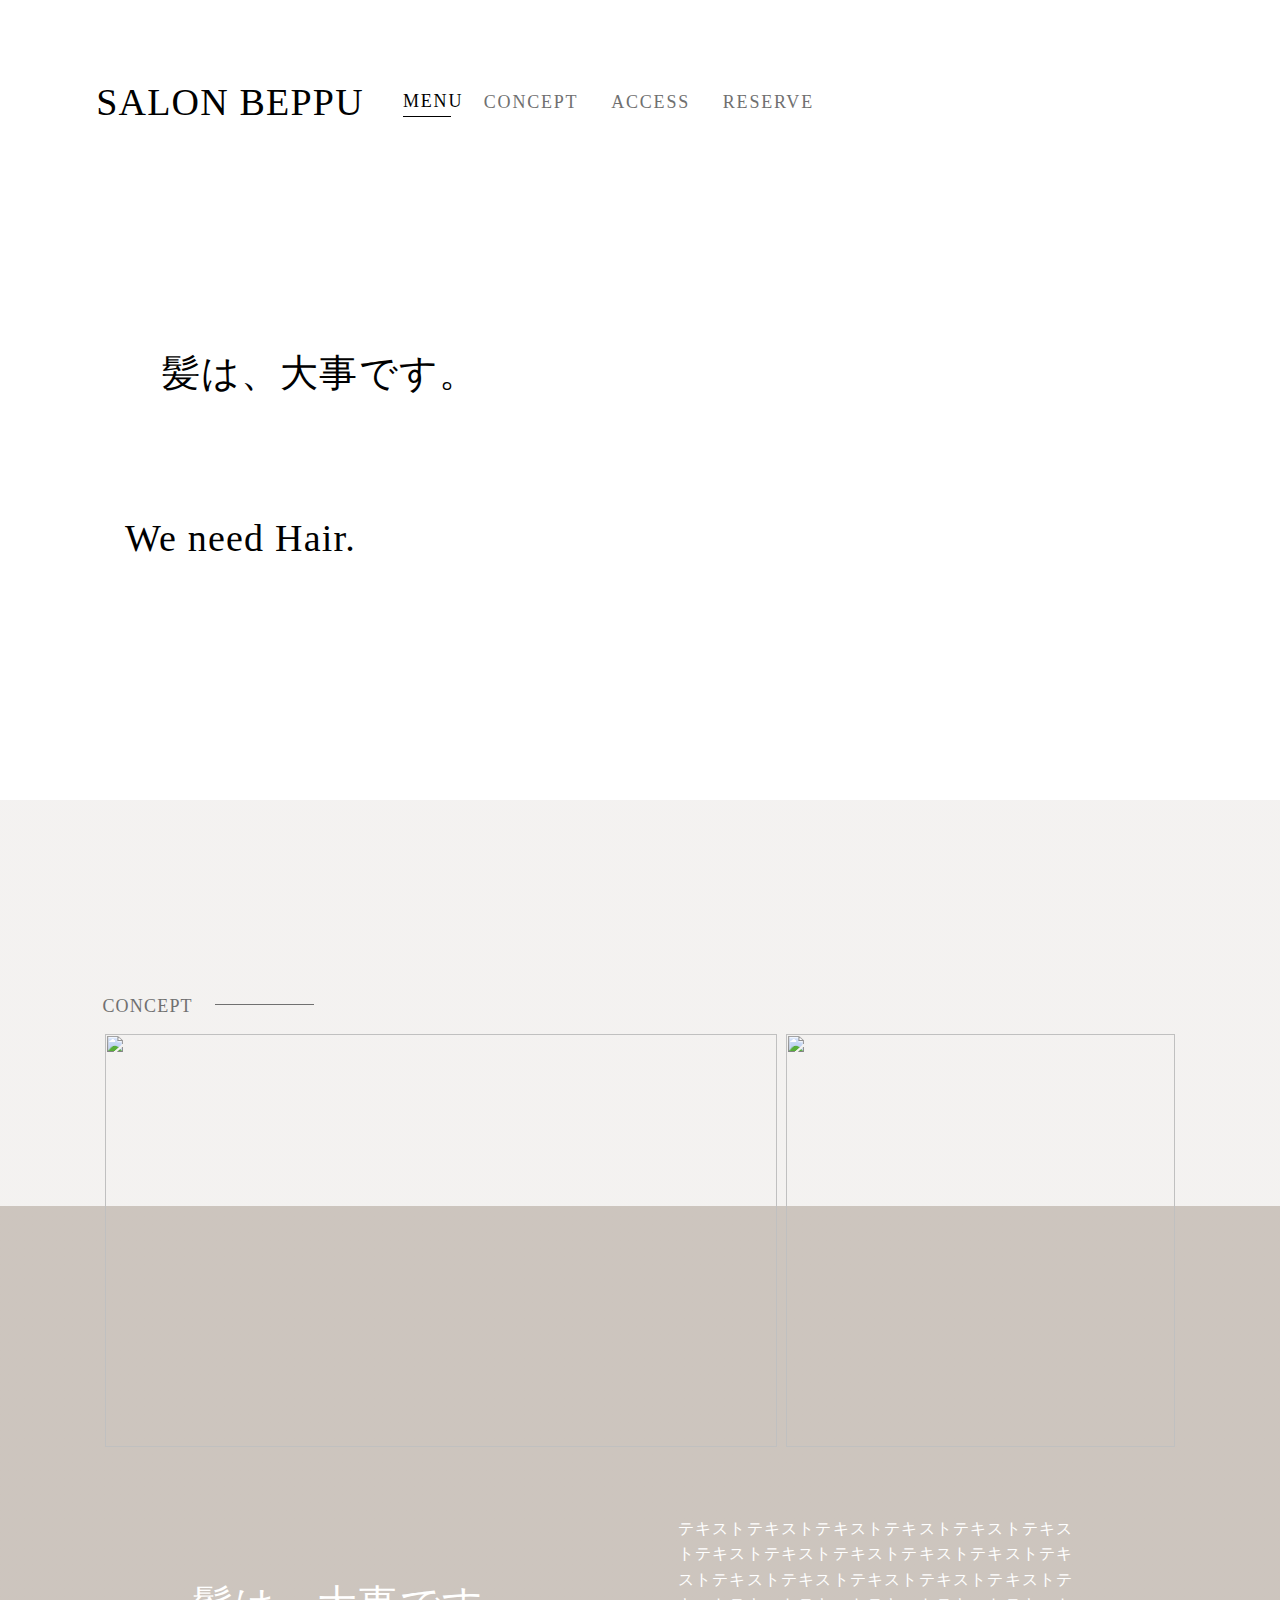
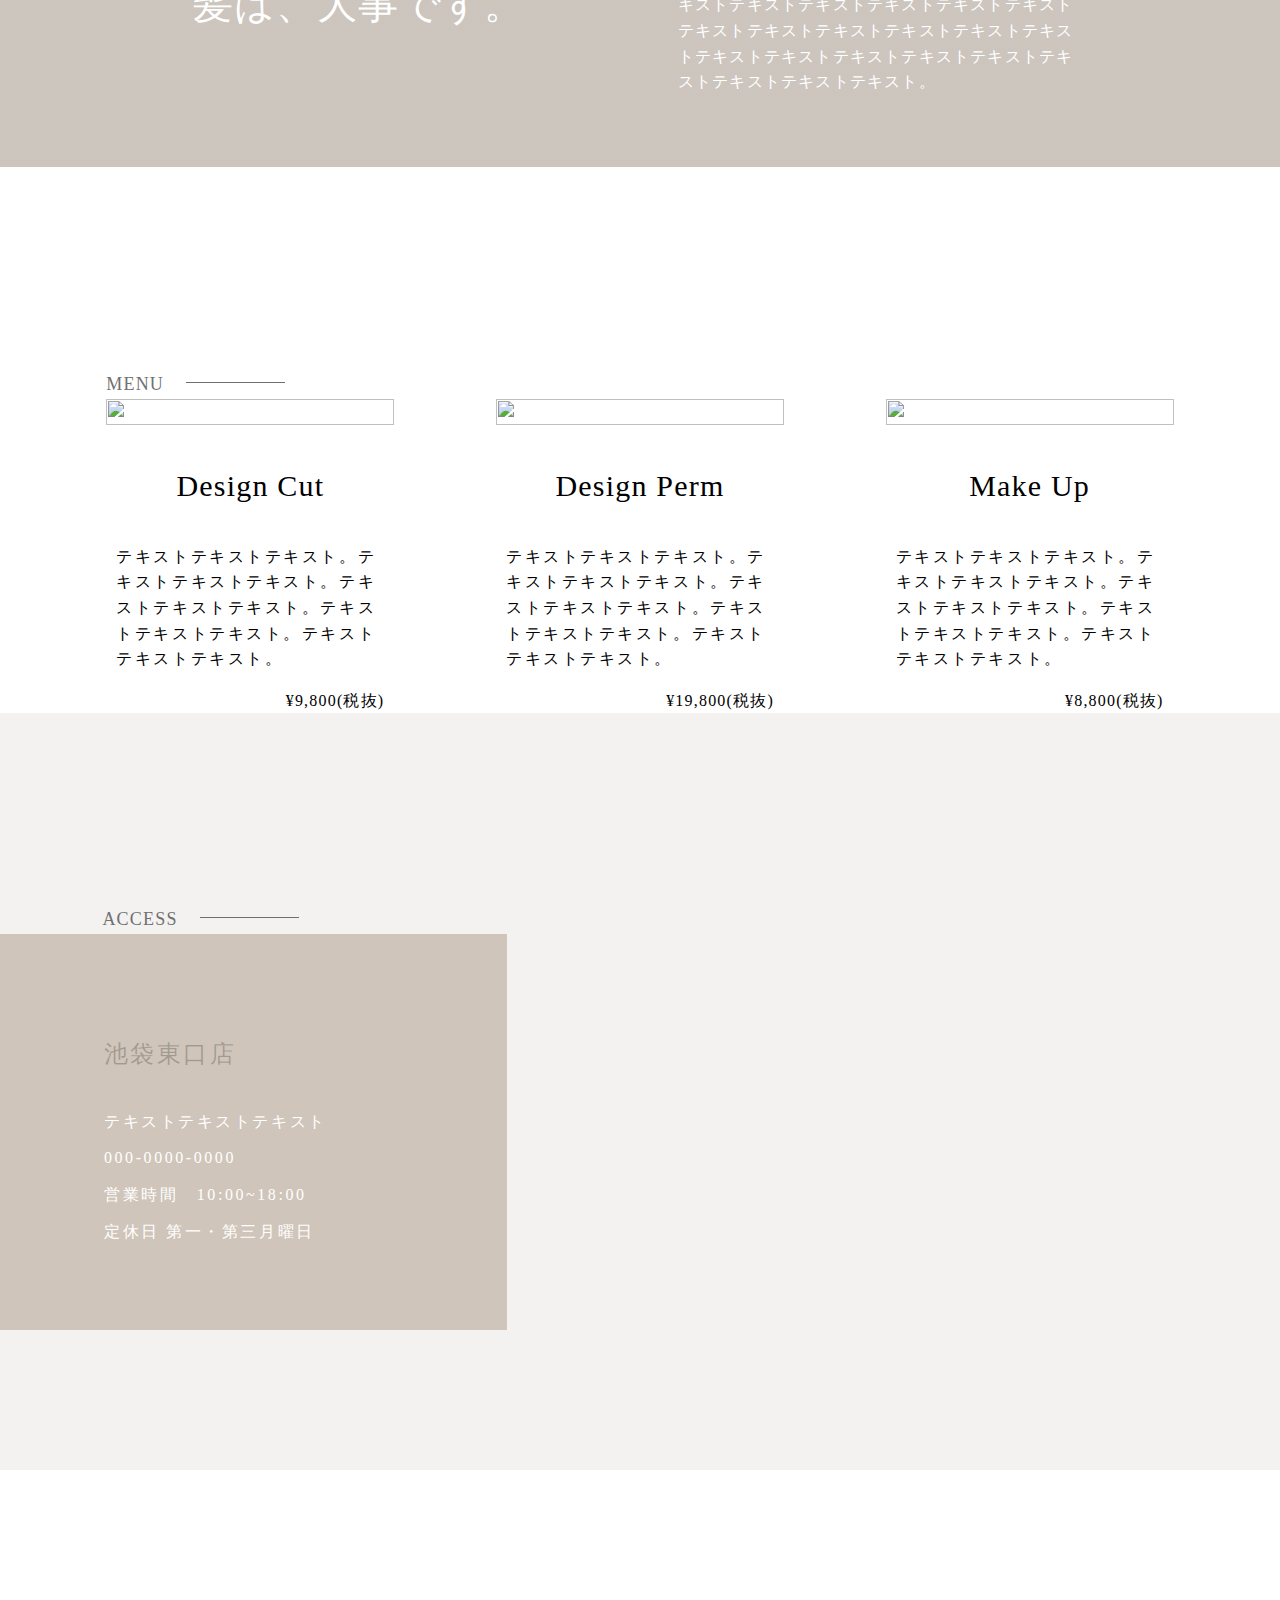
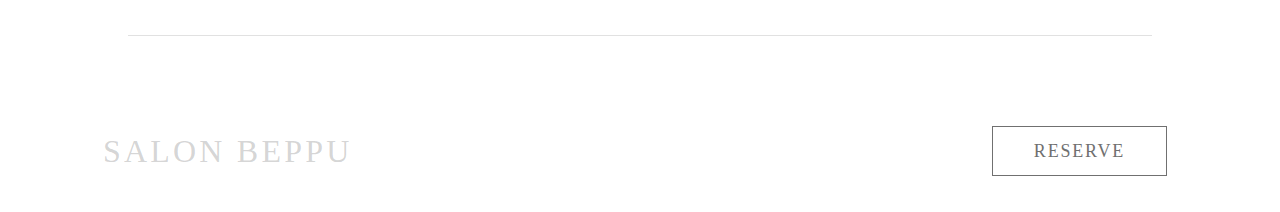
==== index.html @ 2d6121d3 "修正、スムーススクロール実装" ====
<!DOCTYPE html>
<html lang="ja">

<head>
    <meta charset="UTF-8">
    <meta name="viewport" content="width=device-width, initial-scale=1.0">
    <meta http-equiv="X-UA-Compatible" content="ie=edge">
    <script src="https://kit.fontawesome.com/244c4f83f1.js" crossorigin="anonymous"></script>
    <link rel="stylesheet" href="css/main.css">
    <title>SALON BEPPU</title>
</head>

<body>
    <header>
        <h1 class="hd-logo">SALON BEPPU</h1>
        <div class="ham">
            <span class="hamburger-btn__parts -top"></span>
            <span class="hamburger-btn__parts -middle"></span>
            <span class="hamburger-btn__parts -bottom"></span>
        </div>
        <nav class="pc-navmenu">
            <ul class="hamburger__lists">
                <li class="hamburger__list">
                    <a href="#item1">MENU</a>
                </li>
                <li class="hamburger__list">
                    <a href="#item2">CONCEPT</a>
                </li>
                <li class="hamburger__list">
                    <a href="#item3">ACCESS</a>
                </li>
                <li class="hamburger__list">
                    <a href="#item4">RESERVE</a>
                </li>
            </ul>
        </nav>


    </header>
    <main>

        <section class="first-v">
            <div class="first-v_wrap">
                <div class="first-v_catch">
                    <p>髪は、大事です。</p>
                </div>
                <div class="first-v_catch2">
                    <p>We need Hair.</p>
                </div>
            </div>

        </section>
        <section class="concept">
            <h2 id="item2">CONCEPT</h2>
            <div class="concept-item">
                <div class="concept-item_img">
                    <img src="img/andrew-neel-f480QIEvwGI-unsplash.png" alt="" class="concept__img">
                </div>
                <div class="concept-item_img2">
                    <img src="img/joel-mott-mNYL0surXh8-unsplash.png" alt="" class="concept__img">
                </div>
            </div>
            <div class="concept-wrap">
                <p class="concept-wrap_item">髪は、大事です。</p>
                <p class="concept-wrap_item2">
                    テキストテキストテキストテキストテキストテキストテキストテキストテキストテキストテキストテキストテキストテキストテキストテキストテキストテキストテキストテキストテキストテキストテキストテキストテキストテキストテキストテキストテキストテキストテキストテキストテキストテキストテキストテキストテキストテキスト。
                </p>
            </div>


        </section>

        <section class="menu">
            <div class="inner">
                <h2 id="item1" class="title">MENU</h2>
                <div class="menu-wrap">

                    <div class="menu-item">
                        <div class="menu-item__img">
                            <img src="./img/jens-lindner-4i7-mcM7xSY-unsplash.png" alt="">
                        </div>
                        <div class="menu__content">
                            <h3 class="menu__content__title">Design Cut</h3>
                            <p class="menu__content__intro">
                                テキストテキストテキスト。テキストテキストテキスト。テキストテキストテキスト。テキストテキストテキスト。テキストテキストテキスト。
                            </p>
                            <p class="menu__content__money">
                                ¥9,800(税抜)
                            </p>
                        </div>
                    </div>
                    <div class="menu-item">
                        <div class="menu-item__img">
                            <img src="./img/beautiful-beauty-female-247322.png" alt="">
                        </div>
                        <div class="menu__content">
                            <h3 class="menu__content__title">Design Perm</h3>
                            <p class="menu__content__intro">
                                テキストテキストテキスト。テキストテキストテキスト。テキストテキストテキスト。テキストテキストテキスト。テキストテキストテキスト。
                            </p>
                            <p class="menu__content__money">
                                ¥19,800(税抜)
                            </p>
                        </div>
                    </div>
                    <div class="menu-item">
                        <div class="menu-item__img">
                            <img src="./img/edgar-perez-kTBJmeRbAbo-unsplash.png" alt="">
                        </div>
                        <div class="menu__content">
                            <h3 class="menu__content__title">Make Up</h3>
                            <p class="menu__content__intro">
                                テキストテキストテキスト。テキストテキストテキスト。テキストテキストテキスト。テキストテキストテキスト。テキストテキストテキスト。
                            </p>
                            <p class="menu__content__money">
                                ¥8,800(税抜)
                            </p>
                        </div>
                    </div>
                </div>

        </section>
        <section class="access">
            <h2 id="item3" class="access-title">ACCESS</h2>
            <div class="access-ad">
                <div class="address">
                    <p class="address-s">池袋東口店</p>
                    <p class="address-t">テキストテキストテキスト</p>
                    <p class="address-t">000-0000-0000</p>
                    <p class="address-t">営業時間　10:00~18:00</p>
                    <p class="address-t">定休日 第一・第三月曜日</p>

                </div>
                <div class="access-wrap">
                    <iframe class="map"
                        src="https://www.google.com/maps/embed?pb=!1m18!1m12!1m3!1d25911.063738449287!2d139.69751523185693!3d35.72909667547995!2m3!1f0!2f0!3f0!3m2!1i1024!2i768!4f13.1!3m3!1m2!1s0x60188d68974de2e9%3A0x4049becbb713f81d!2z5p2x5Lqs6YO96LGK5bO25Yy6!5e0!3m2!1sja!2sjp!4v1605618494246!5m2!1sja!2sjp"
                        allowfullscreen=""></iframe>

                </div>
            </div>

        </section>

    </main>
</body>
<footer>
    <div class="footer">
        <div class="footer-border"></div>
        <div class="footer-wrap">
            <div class="footer-wrap__intro">
                <div class="footer-title">SALON BEPPU
                </div>
                <div class="footer-logo-item">
                    <i class="fab fa-twitter"></i>
                    <!-- </div> -->
                    <!-- <div class="footer-logo-item"> -->
                    <i class="fab fa-facebook-square"></i>
                </div>
            </div>
            <p id="item4" class="footer-text">RESERVE</p>
        </div>
    </div>
    </div>
</footer>

</html>
---- css/main.css ----
/* 
html5doctor.com Reset Stylesheet
v1.6.1
Last Updated: 2010-09-17
Author: Richard Clark - http://richclarkdesign.com 
Twitter: @rich_clark
*/
*, *:after, *:before {
  box-sizing: border-box;
}

html, body, div, span, object, iframe,
h1, h2, h3, h4, h5, h6, p, blockquote, pre,
abbr, address, cite, code,
del, dfn, em, img, ins, kbd, q, samp,
small, strong, sub, sup, var,
b, i,
dl, dt, dd, ol, ul, li,
fieldset, form, label, legend,
table, caption, tbody, tfoot, thead, tr, th, td,
article, aside, canvas, details, figcaption, figure,
footer, header, hgroup, menu, nav, section, summary,
time, mark, audio, video {
  margin: 0;
  padding: 0;
  border: 0;
  outline: 0;
  font-size: 100%;
  font-weight: normal;
  vertical-align: baseline;
  background: transparent;
}

body {
  line-height: 1;
}

article, aside, details, figcaption, figure,
footer, header, hgroup, menu, nav, section {
  display: block;
}

nav, ul, li {
  list-style: none;
}

blockquote, q {
  quotes: none;
}

blockquote:before, blockquote:after,
q:before, q:after {
  content: '';
  content: none;
}

a {
  text-decoration: none;
  color: inherit;
  margin: 0;
  padding: 0;
  font-size: 100%;
  vertical-align: baseline;
  background: transparent;
}

a:visited {
  color: inherti;
}

/* change colours to suit your needs */
ins {
  background-color: #ff9;
  color: #000;
  text-decoration: none;
}

/* change colours to suit your needs */
mark {
  background-color: #ff9;
  color: #000;
  font-style: italic;
  font-weight: bold;
}

del {
  text-decoration: line-through;
}

abbr[title], dfn[title] {
  border-bottom: 1px dotted;
  cursor: help;
}

table {
  border-collapse: collapse;
  border-spacing: 0;
}

/* change border colour to suit your needs */
hr {
  display: block;
  height: 1px;
  border: 0;
  border-top: 1px solid #cccccc;
  margin: 1em 0;
  padding: 0;
}

input, select {
  vertical-align: middle;
}

/*# sourceMappingURL=reset.css.map */
html {
  font-size: 62.5%;
  scroll-behavior: smooth;
}

body {
  font-size: 12px;
  line-height: 1.6;
  letter-spacing: 0.1em;
  max-width: 1282px;
  min-width: 320px;
}

h2 {
  font-size: 1.8rem;
  color: #707070;
}
h2:after {
  display: inline-block;
  content: "";
  border-bottom: 1px solid #707070;
  width: 9.9rem;
  margin: 0 0 0.7rem 2.2rem;
  height: 0.9rem;
}

.inner {
  width: 83.4%;
  margin: 0 auto;
}
@media screen and (max-width: 600px) {
  .inner {
    padding: 50px 0;
    width: 90%;
  }
}

header {
  display: flex;
  justify-content: left;
  text-align: center;
  align-items: center;
  width: 100%;
  padding: 7.7rem 0;
  position: absolute;
  z-index: 10;
}
@media screen and (max-width: 959px) {
  header {
    display: flex;
    justify-content: space-between;
    position: initial;
    padding: 1.6rem 0;
    align-items: center;
  }
}

.hd-logo {
  padding-left: 7.7rem;
  font-size: 3.8rem;
  width: 38.3rem;
  height: 3.8rem;
  font: normal normal normal 3.8rem/4.6rem Roboto Mono for Powerline;
}
@media screen and (max-width: 600px) {
  .hd-logo {
    font-size: 2.2rem;
    width: 17.7rem;
    margin-left: 2.1rem;
    padding-left: initial;
  }
}

nav {
  font-size: 1.8rem;
  width: 38.1rem;
  height: 4.2rem;
  padding: 1rem 0 0 2rem;
  letter-spacing: 1.8px;
}
@media screen and (max-width: 959px) {
  nav {
    display: none;
  }
}
nav ul {
  display: flex;
  justify-content: space-between;
  align-items: center;
  font-size: 1.8rem;
  width: 41.1rem;
}

.pc-navmenu ul li:nth-child(1) {
  color: #000000;
  border-bottom: 0.5px solid black;
  width: 4.8rem;
}
.pc-navmenu ul li:nth-child(2),
.pc-navmenu ul li:nth-child(3),
.pc-navmenu ul li:nth-child(4) {
  color: #707070;
}

.ham {
  display: none;
}
@media screen and (max-width: 959px) {
  .ham {
    width: 16px;
    height: 14px;
    display: flex;
    justify-content: right;
    flex-direction: column;
    justify-content: space-between;
    margin-right: 20px;
  }
  .ham span {
    display: inline-block;
    width: 100%;
    height: 2px;
    background-color: #3B4043;
  }
  .ham span:nth-child(3) {
    width: 70%;
  }
}

.first-v {
  background-image: url(../img/Blond\ woman\ with\ long\ curly\ beautiful\ hair.png);
  margin-left: auto;
  background-size: cover;
  width: 53%;
  height: 80rem;
}
@media screen and (max-width: 600px) {
  .first-v {
    width: 100%;
    height: 59.7rem;
    position: initial;
    margin-left: initial;
    flex-direction: column-reverse;
    text-shadow: 0 3px 16px #000000;
  }
}

.first-v_wrap {
  display: flex;
  justify-content: space-between;
  flex-direction: column;
  align-items: center;
  width: 39.0rem;
  height: 21.4rem;
  position: absolute;
  top: 50%;
  left: 25%;
  transform: translate(-50%, -50%);
  color: #000000;
}
@media screen and (max-width: 600px) {
  .first-v_wrap {
    flex-direction: column-reverse;
    color: #FFFFFF;
    height: 11.8rem;
    width: 32rem;
    position: absolute;
    top: 64%;
    left: 50%;
    transform: translate(-50%, -50%);
  }
}
.first-v_wrap .first-v_catch {
  font-family: Hiragino Mincho Pro;
  font-size: 3.8rem;
  text-align: center;
  width: 32.6rem;
  height: 3.8rem;
  min-width: 19.5rem;
}
@media screen and (max-width: 600px) {
  .first-v_wrap .first-v_catch {
    font-size: 2.3rem;
    width: 32rem;
  }
}
.first-v_wrap .first-v_catch2 {
  font-family: Zapfino,Regular;
  font-size: 3.8rem;
  display: inline-block;
  width: 39rem;
}
@media screen and (max-width: 600px) {
  .first-v_wrap .first-v_catch2 {
    width: 32rem;
  }
}
.first-v_wrap .first-v_catch2 p {
  text-align: left;
  line-height: 3.8rem;
  height: auto;
}
@media screen and (max-width: 600px) {
  .first-v_wrap .first-v_catch2 p {
    text-align: center;
    font-size: 2.8rem;
  }
}

.concept {
  background: linear-gradient(180deg, #A193861F 0%, #A193861F 42%, #A1938689 42%, #A1938689 100%);
  width: 100vw;
  height: 96.7rem;
  overflow: hidden;
  min-width: 320px;
}
@media screen and (max-width: 600px) {
  .concept {
    height: 71.1rem;
    background: linear-gradient(180deg, #A193861F 0%, #A193861F 25%, #A1938689 25%, #A1938689 100%);
  }
}

.concept h2 {
  padding: 15% 0 1% 8%;
}

.concept-item {
  display: flex;
  justify-content: center;
  overflow: hidden;
  margin: 0 10.5rem;
}
@media screen and (max-width: 959px) {
  .concept-item {
    margin: 0 1%;
  }
}
@media screen and (max-width: 600px) {
  .concept-item {
    margin: 5.4rem 1rem 0;
  }
}

.concept-item_img {
  margin-right: 0.8%;
  width: 67.5rem;
  height: 41.3rem;
}
@media screen and (max-width: 959px) {
  .concept-item_img {
    width: 100%;
  }
}
@media screen and (max-width: 600px) {
  .concept-item_img {
    height: 20.5rem;
    margin-right: 0.7rem;
  }
}
.concept-item_img img {
  width: 100%;
  height: 413px;
  object-position: 100% 50%;
  object-fit: cover;
}
@media screen and (max-width: 959px) {
  .concept-item_img img {
    width: 100%;
    object-position: 95% 50%;
    object-fit: cover;
  }
}
@media screen and (max-width: 600px) {
  .concept-item_img img {
    width: 100%;
    height: 20.5rem;
    object-position: 95% 50%;
    object-fit: cover;
  }
}

.concept-item_img2 {
  width: 39.1rem;
  height: 41.3rem;
}
@media screen and (max-width: 959px) {
  .concept-item_img2 {
    width: 100%;
  }
}
@media screen and (max-width: 600px) {
  .concept-item_img2 {
    height: 20.5rem;
  }
}
.concept-item_img2 img {
  width: 100%;
  height: 413px;
  object-position: 100% 50%;
  object-fit: cover;
}
@media screen and (max-width: 600px) {
  .concept-item_img2 img {
    width: 100%;
    height: 20.5rem;
    object-position: 75% 50%;
    object-fit: cover;
  }
}

.concept-wrap {
  display: flex;
  justify-content: center;
  align-items: center;
  margin: 6.9rem auto 6.4rem;
  color: #FFFFFF;
}
@media screen and (max-width: 959px) {
  .concept-wrap {
    display: flex;
    justify-content: space-between;
    width: 60vw;
    height: 25.8rem;
    flex-direction: column;
    margin: 50px auto;
  }
}
@media screen and (max-width: 600px) {
  .concept-wrap {
    width: 95vw;
  }
}

.concept-wrap_item {
  font-family: Hiragino Mincho Pro;
  font-size: 4rem;
  width: 34%;
}
@media screen and (max-width: 959px) {
  .concept-wrap_item {
    width: initial;
    margin: 0 auto;
  }
}
@media screen and (max-width: 600px) {
  .concept-wrap_item {
    font-size: 1.8rem;
  }
}

.concept-wrap_item2 {
  font-family: Hiragino Kaku Gothic Pro;
  font-size: 1.6rem;
  width: 32%;
  margin-left: 5rem;
}
@media screen and (max-width: 959px) {
  .concept-wrap_item2 {
    width: initial;
    margin: 0 auto;
  }
}
@media screen and (max-width: 600px) {
  .concept-wrap_item2 {
    font-size: 1.6rem;
    width: initial;
    margin-left: initial;
    margin-top: 1.8rem;
  }
}

.title {
  padding-top: 19%;
}

.menu-wrap {
  display: flex;
  justify-content: space-between;
  flex-wrap: wrap;
  width: 100%;
}

.menu-item {
  display: flex;
  justify-content: center;
  flex-direction: column;
  align-items: center;
  width: 27%;
}
@media screen and (max-width: 959px) {
  .menu-item {
    width: 100%;
    margin-top: 5rem;
  }
}
.menu-item__img {
  width: 100%;
  height: 50%;
}
@media screen and (max-width: 959px) {
  .menu-item__img {
    height: 80%;
  }
}
@media screen and (max-width: 600px) {
  .menu-item__img {
    height: 65%;
  }
}
.menu-item__img img {
  width: 100%;
  height: 100%;
}
@media screen and (max-width: 959px) {
  .menu-item__img img {
    width: 100%;
  }
}

.menu__content {
  width: 93%;
  font-family: Roboto Mono for Powerline;
}
.menu__content__title {
  width: 100%;
  font-size: 3.0rem;
  text-align: center;
  margin-top: 3.7rem;
}
@media screen and (max-width: 959px) {
  .menu__content__title {
    text-align: left;
    margin-top: 3rem;
  }
}
.menu__content__intro {
  width: 100%;
  font-size: 1.6rem;
  margin-top: 3.4rem;
  letter-spacing: 0.16em;
}
@media screen and (max-width: 959px) {
  .menu__content__intro {
    margin-top: 3rem;
  }
}
.menu__content__money {
  width: 100%;
  font-size: 1.6rem;
  text-align: right;
  margin-top: 1em;
}
@media screen and (max-width: 959px) {
  .menu__content__money {
    margin-top: 3rem;
  }
}

.access {
  background-color: #A193861F;
  width: 100%;
  height: 75.7rem;
}
.access-title {
  padding: 15% 0 0 8%;
}
@media screen and (max-width: 600px) {
  .access-title {
    height: 40rem;
  }
}

@media screen and (max-width: 600px) {
  padding: 20px;
}
.access-ad {
  display: flex;
  justify-content: space-between;
  width: 100%;
}
@media screen and (max-width: 600px) {
  .access-ad {
    flex-direction: column-reverse;
    height: 28rem;
  }
}

.address {
  width: 50.7rem;
  height: 39.6rem;
  background-color: #D0C5BA;
  align-items: center;
  padding: 10.1rem 19.3rem 10.312rem 10.4rem;
}
@media screen and (max-width: 600px) {
  .address {
    width: 100%;
    padding: 3rem 2rem 6rem;
    justify-content: left;
  }
}

.address-s {
  font-size: 2.4rem;
  color: #00000038;
  margin-bottom: 30px;
  letter-spacing: 2.4px;
}

.address-t {
  font-size: 1.6rem;
  color: #FFFFFF;
  white-space: nowrap;
  letter-spacing: 0.16em;
  line-height: 2.3;
}

.access-wrap {
  width: 100%;
}
.access-wrap .map {
  width: 100%;
  height: 39.6rem;
  flex-direction: column;
}
@media screen and (max-width: 600px) {
  .access-wrap .map {
    width: 100%;
    height: 23rem;
  }
}

.footer {
  width: 100vw;
  height: 34.2rem;
}
@media screen and (max-width: 600px) {
  .footer {
    height: 26rem;
  }
}

.footer-border {
  display: inline-block;
  content: "";
  border-bottom: 1px solid #70707036;
  width: 80%;
  margin: 16.45rem  10.65rem 0 12.75rem;
}
@media screen and (max-width: 959px) {
  .footer-border {
    margin: 6.35rem 3rem 6.05rem 3rem;
  }
}

.footer-wrap {
  display: flex;
  justify-content: space-between;
  align-items: center;
  margin: 8.35rem 0 6.2rem 0;
}
@media screen and (max-width: 959px) {
  .footer-wrap {
    flex-direction: column-reverse;
    margin: initial;
    margin-bottom: 1.9rem;
  }
}

.footer-wrap__intro {
  width: 100%;
  display: flex;
  justify-content: left;
  align-items: center;
}
@media screen and (max-width: 959px) {
  .footer-wrap__intro {
    justify-content: space-around;
    margin: 6.2rem 2rem  0 2rem;
  }
}

.footer-title {
  font-size: 3.2rem;
  color: #7070704D;
  margin: 0 1.7rem 0 10.3rem;
  letter-spacing: 0.32rem;
}
@media screen and (max-width: 959px) {
  .footer-title {
    margin: initial;
    font-size: 1.8rem;
    margin-right: 5.2rem;
  }
}

.footer-logo-item {
  font-size: 2rem;
  color: initial;
  margin: 0.8rem 0 1rem 0.9rem;
}
@media screen and (max-width: 959px) {
  .footer-logo-item {
    margin: initial;
    font-size: 1.8rem;
  }
}

.footer-text {
  font-family: Roboto Mono for Powerline;
  font-size: 1.8rem;
  color: #707070;
  letter-spacing: 0.18rem;
  padding: 1.0rem 4.1rem 0.9rem 4.1rem;
  border: 1px solid #707070;
  margin-right: 11.3rem;
}
@media screen and (max-width: 959px) {
  .footer-text {
    padding: 0.4rem 4.4rem 0.4rem 4.4rem;
    margin-right: initial;
  }
}

/*# sourceMappingURL=main.css.map */
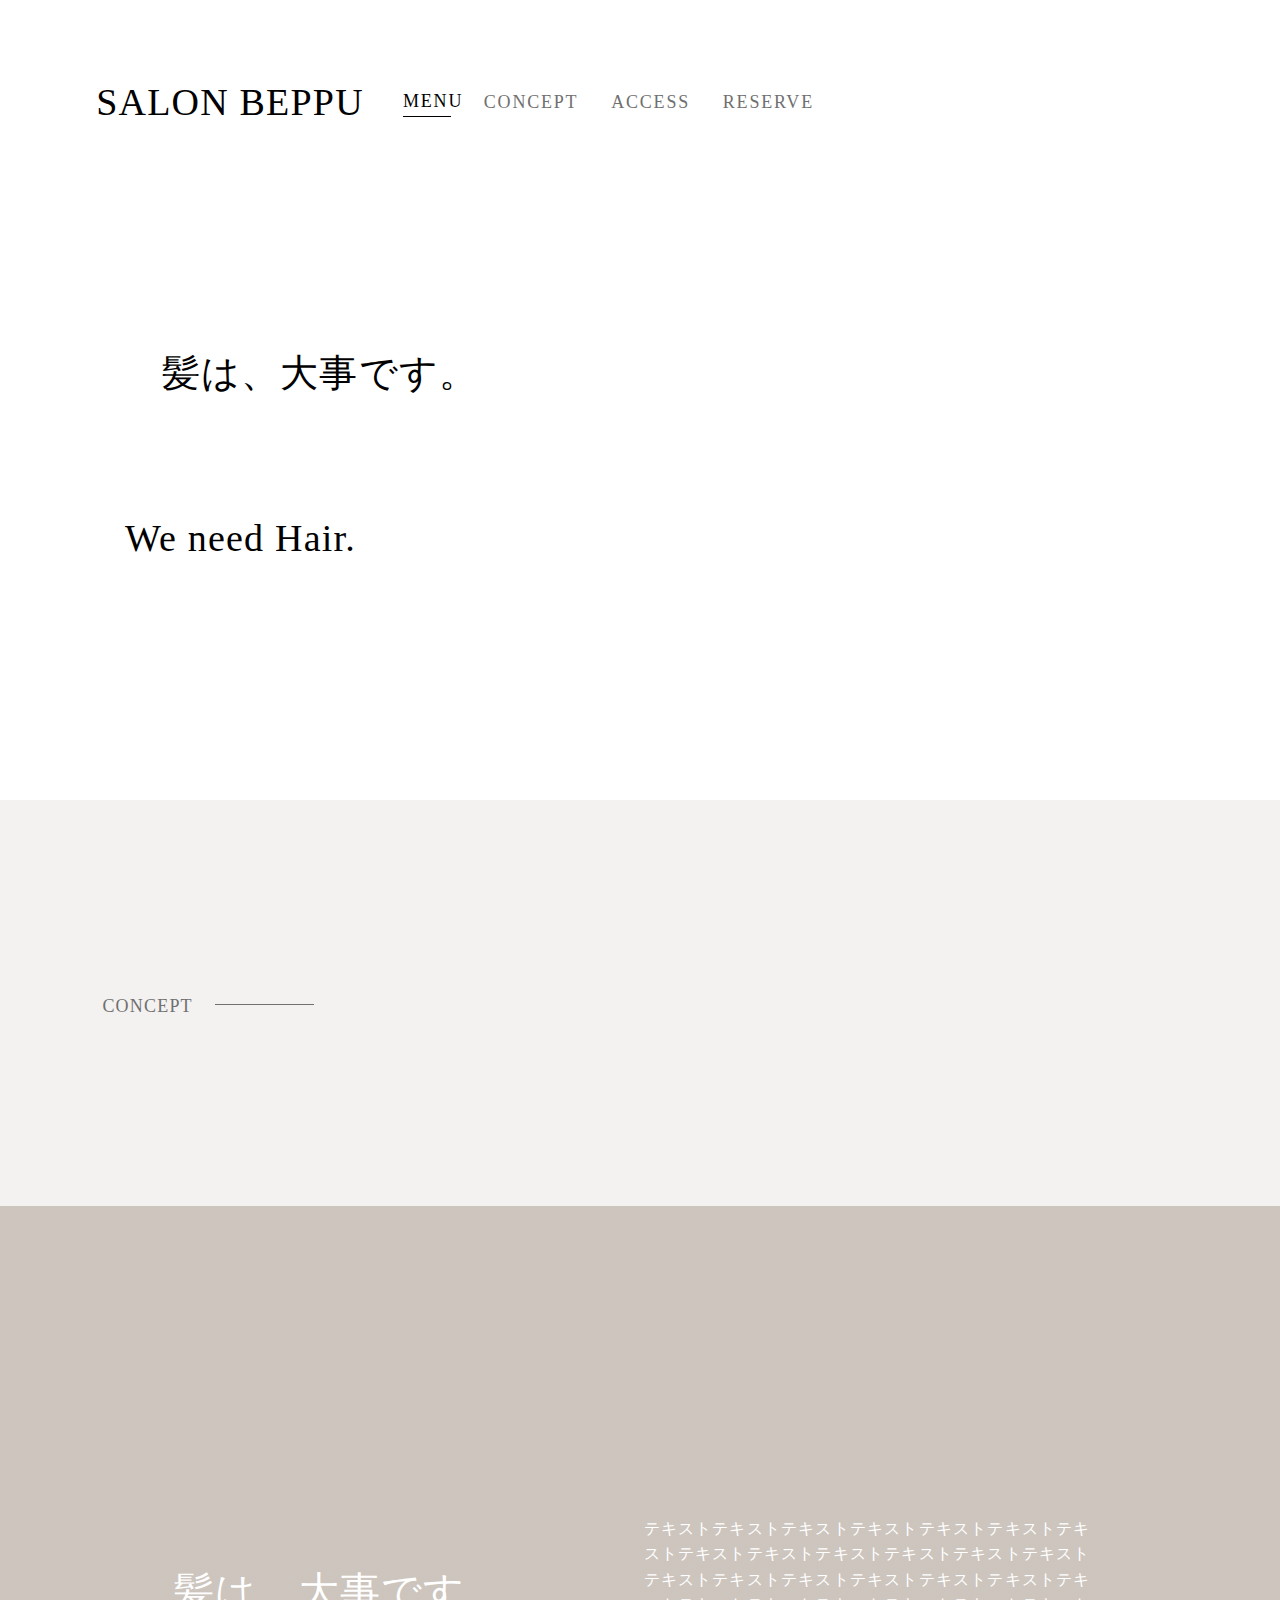
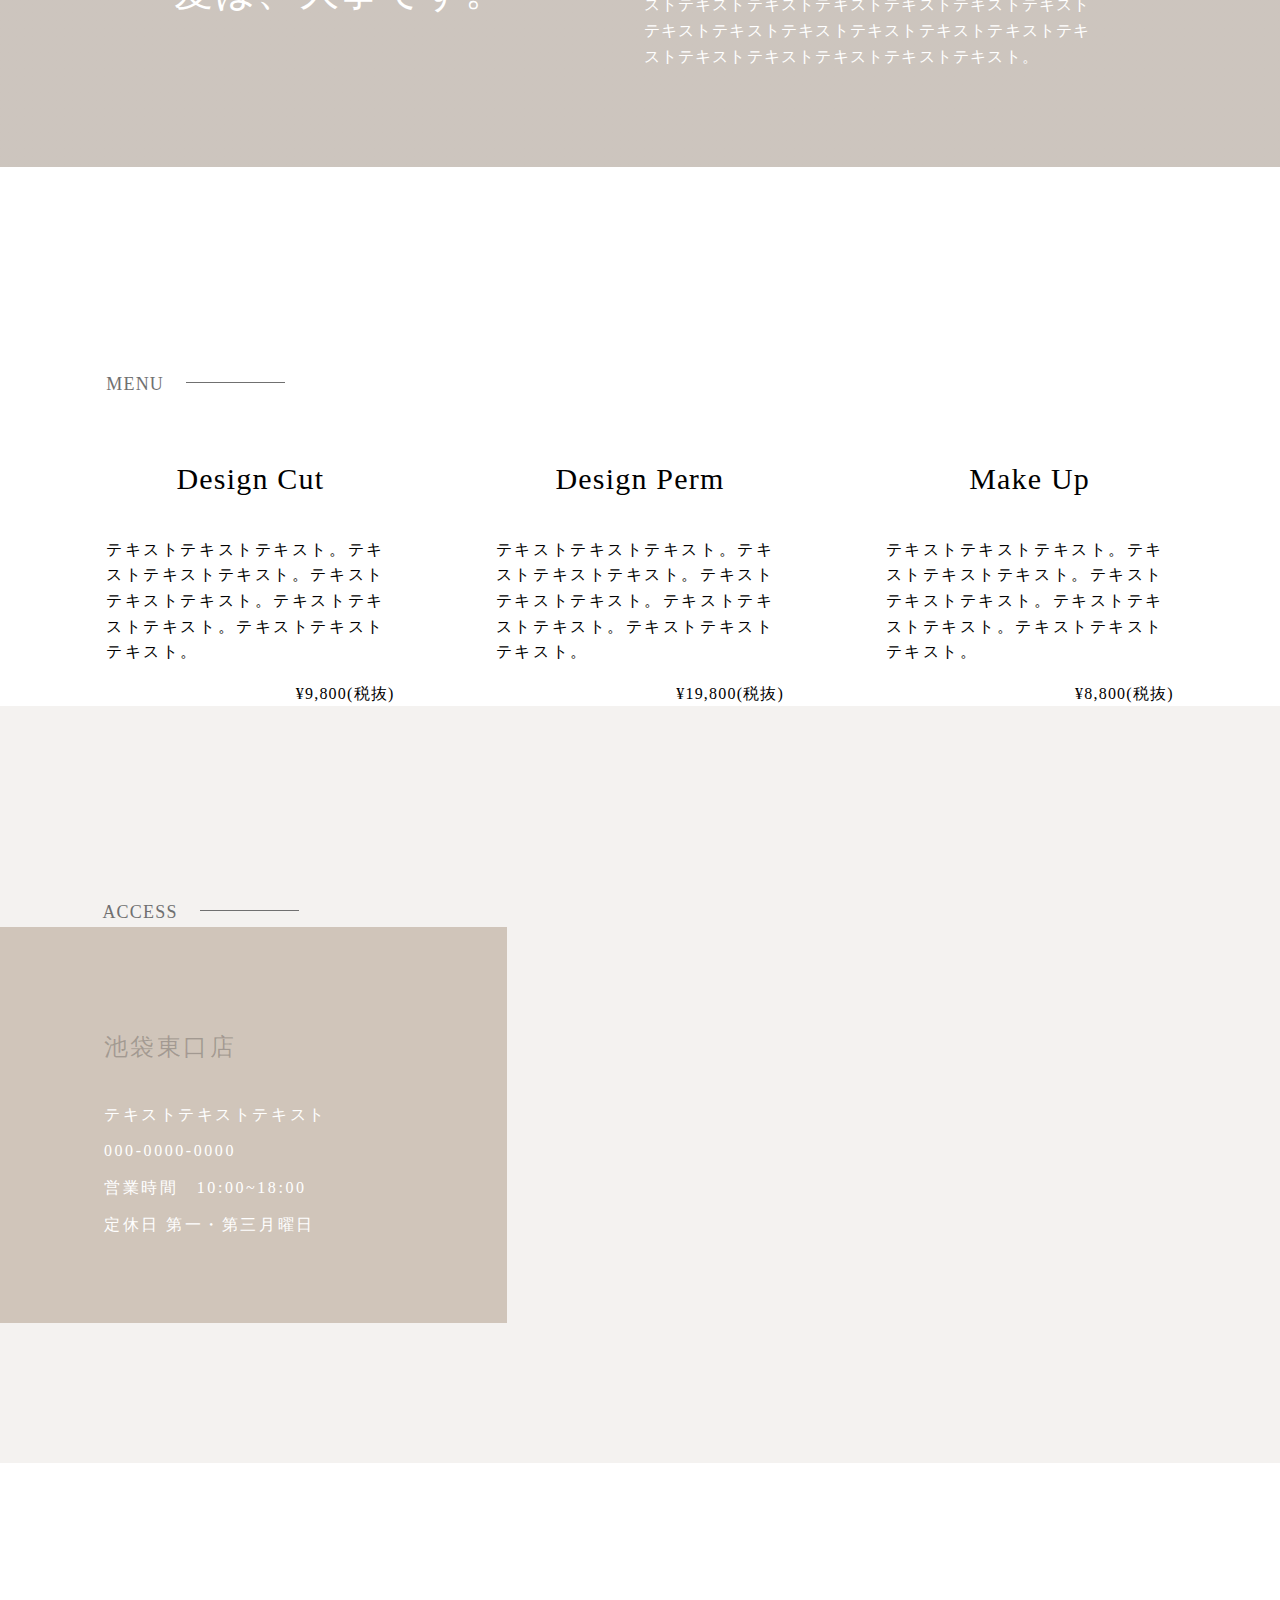
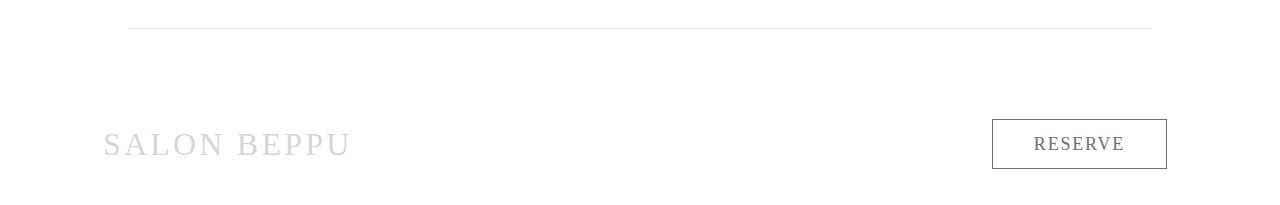
==== commit 20eec584: "Revert "修正、スムーススクロール実装"" ====
--- a/index.html
+++ b/index.html
@@ -14,24 +14,16 @@
     <header>
         <h1 class="hd-logo">SALON BEPPU</h1>
         <div class="ham">
-            <span class="hamburger-btn__parts -top"></span>
-            <span class="hamburger-btn__parts -middle"></span>
-            <span class="hamburger-btn__parts -bottom"></span>
+            <span></span>
+            <span></span>
+            <span></span>
         </div>
         <nav class="pc-navmenu">
-            <ul class="hamburger__lists">
-                <li class="hamburger__list">
-                    <a href="#item1">MENU</a>
-                </li>
-                <li class="hamburger__list">
-                    <a href="#item2">CONCEPT</a>
-                </li>
-                <li class="hamburger__list">
-                    <a href="#item3">ACCESS</a>
-                </li>
-                <li class="hamburger__list">
-                    <a href="#item4">RESERVE</a>
-                </li>
+            <ul>
+                <li>MENU</li>
+                <li>CONCEPT</li>
+                <li>ACCESS</li>
+                <li>RESERVE</li>
             </ul>
         </nav>
 
@@ -51,7 +43,7 @@
 
         </section>
         <section class="concept">
-            <h2 id="item2">CONCEPT</h2>
+            <h2>CONCEPT</h2>
             <div class="concept-item">
                 <div class="concept-item_img">
                     <img src="img/andrew-neel-f480QIEvwGI-unsplash.png" alt="" class="concept__img">
@@ -72,7 +64,7 @@
 
         <section class="menu">
             <div class="inner">
-                <h2 id="item1" class="title">MENU</h2>
+                <h2 class="title">MENU</h2>
                 <div class="menu-wrap">
 
                     <div class="menu-item">
@@ -121,7 +113,7 @@
 
         </section>
         <section class="access">
-            <h2 id="item3" class="access-title">ACCESS</h2>
+            <h2 class="access-title">ACCESS</h2>
             <div class="access-ad">
                 <div class="address">
                     <p class="address-s">池袋東口店</p>
@@ -157,7 +149,7 @@
                     <i class="fab fa-facebook-square"></i>
                 </div>
             </div>
-            <p id="item4" class="footer-text">RESERVE</p>
+            <p class="footer-text">RESERVE</p>
         </div>
     </div>
     </div>
--- a/css/main.css
+++ b/css/main.css
@@ -114,15 +114,12 @@
 /*# sourceMappingURL=reset.css.map */
 html {
   font-size: 62.5%;
-  scroll-behavior: smooth;
 }
 
 body {
   font-size: 12px;
   line-height: 1.6;
   letter-spacing: 0.1em;
-  max-width: 1282px;
-  min-width: 320px;
 }
 
 h2 {
@@ -325,7 +322,7 @@
   width: 100vw;
   height: 96.7rem;
   overflow: hidden;
-  min-width: 320px;
+  min-width: 31rem;
 }
 @media screen and (max-width: 600px) {
   .concept {
@@ -342,82 +339,49 @@
   display: flex;
   justify-content: center;
   overflow: hidden;
-  margin: 0 10.5rem;
-}
-@media screen and (max-width: 959px) {
+  padding: 0 10.5rem;
+}
+@media screen and (max-width: 600px) {
   .concept-item {
-    margin: 0 1%;
-  }
-}
-@media screen and (max-width: 600px) {
-  .concept-item {
-    margin: 5.4rem 1rem 0;
+    margin-top: 5.4rem;
+    padding: 0 2.1rem;
   }
 }
 
 .concept-item_img {
   margin-right: 0.8%;
-  width: 67.5rem;
+  width: 100%;
   height: 41.3rem;
 }
 @media screen and (max-width: 959px) {
   .concept-item_img {
-    width: 100%;
-  }
-}
-@media screen and (max-width: 600px) {
-  .concept-item_img {
-    height: 20.5rem;
+    height: 205px;
     margin-right: 0.7rem;
   }
 }
-.concept-item_img img {
-  width: 100%;
-  height: 413px;
-  object-position: 100% 50%;
-  object-fit: cover;
-}
 @media screen and (max-width: 959px) {
   .concept-item_img img {
     width: 100%;
-    object-position: 95% 50%;
+    height: 205px;
+    object-position: 100% 50%;
     object-fit: cover;
   }
 }
-@media screen and (max-width: 600px) {
-  .concept-item_img img {
-    width: 100%;
-    height: 20.5rem;
-    object-position: 95% 50%;
-    object-fit: cover;
-  }
-}
 
 .concept-item_img2 {
-  width: 39.1rem;
+  width: 100%;
   height: 41.3rem;
 }
 @media screen and (max-width: 959px) {
   .concept-item_img2 {
-    width: 100%;
-  }
-}
-@media screen and (max-width: 600px) {
-  .concept-item_img2 {
-    height: 20.5rem;
-  }
-}
-.concept-item_img2 img {
-  width: 100%;
-  height: 413px;
-  object-position: 100% 50%;
-  object-fit: cover;
-}
-@media screen and (max-width: 600px) {
+    height: 205px;
+  }
+}
+@media screen and (max-width: 959px) {
   .concept-item_img2 img {
     width: 100%;
-    height: 20.5rem;
-    object-position: 75% 50%;
+    height: 205px;
+    object-position: 100% 50%;
     object-fit: cover;
   }
 }
@@ -426,53 +390,36 @@
   display: flex;
   justify-content: center;
   align-items: center;
-  margin: 6.9rem auto 6.4rem;
+  margin: 6.9rem 18.4rem 6.4rem 17.4rem;
   color: #FFFFFF;
 }
 @media screen and (max-width: 959px) {
   .concept-wrap {
     display: flex;
-    justify-content: space-between;
-    width: 60vw;
+    justify-content: center;
     height: 25.8rem;
     flex-direction: column;
-    margin: 50px auto;
-  }
-}
-@media screen and (max-width: 600px) {
-  .concept-wrap {
-    width: 95vw;
+    margin: 50px 21px;
   }
 }
 
 .concept-wrap_item {
   font-family: Hiragino Mincho Pro;
   font-size: 4rem;
-  width: 34%;
-}
-@media screen and (max-width: 959px) {
-  .concept-wrap_item {
-    width: initial;
-    margin: 0 auto;
-  }
+  width: 44.5rem;
 }
 @media screen and (max-width: 600px) {
   .concept-wrap_item {
     font-size: 1.8rem;
+    width: initial;
   }
 }
 
 .concept-wrap_item2 {
   font-family: Hiragino Kaku Gothic Pro;
   font-size: 1.6rem;
-  width: 32%;
+  width: 48rem;
   margin-left: 5rem;
-}
-@media screen and (max-width: 959px) {
-  .concept-wrap_item2 {
-    width: initial;
-    margin: 0 auto;
-  }
 }
 @media screen and (max-width: 600px) {
   .concept-wrap_item2 {
@@ -498,7 +445,6 @@
   display: flex;
   justify-content: center;
   flex-direction: column;
-  align-items: center;
   width: 27%;
 }
 @media screen and (max-width: 959px) {
@@ -509,7 +455,7 @@
 }
 .menu-item__img {
   width: 100%;
-  height: 50%;
+  height: 45%;
 }
 @media screen and (max-width: 959px) {
   .menu-item__img {
@@ -521,10 +467,6 @@
     height: 65%;
   }
 }
-.menu-item__img img {
-  width: 100%;
-  height: 100%;
-}
 @media screen and (max-width: 959px) {
   .menu-item__img img {
     width: 100%;
@@ -532,11 +474,9 @@
 }
 
 .menu__content {
-  width: 93%;
   font-family: Roboto Mono for Powerline;
 }
 .menu__content__title {
-  width: 100%;
   font-size: 3.0rem;
   text-align: center;
   margin-top: 3.7rem;
@@ -548,7 +488,6 @@
   }
 }
 .menu__content__intro {
-  width: 100%;
   font-size: 1.6rem;
   margin-top: 3.4rem;
   letter-spacing: 0.16em;
@@ -559,7 +498,6 @@
   }
 }
 .menu__content__money {
-  width: 100%;
   font-size: 1.6rem;
   text-align: right;
   margin-top: 1em;
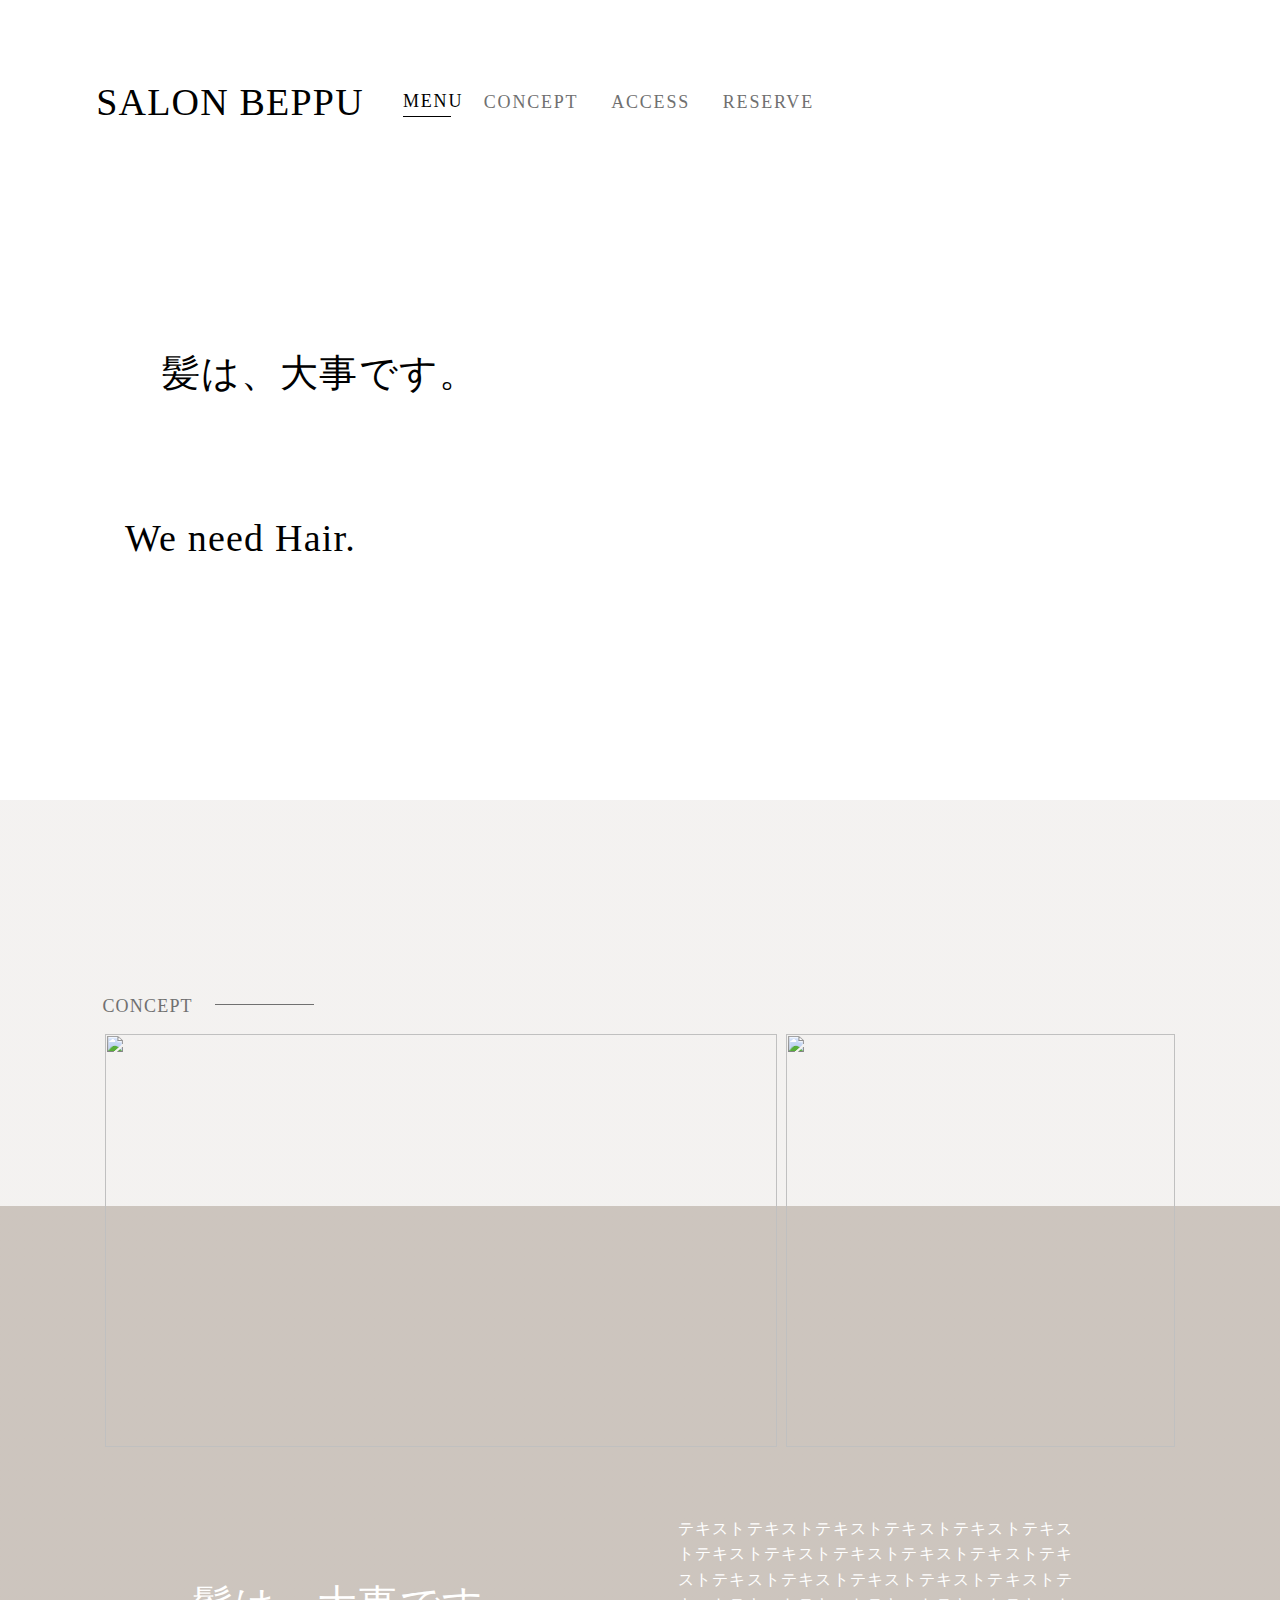
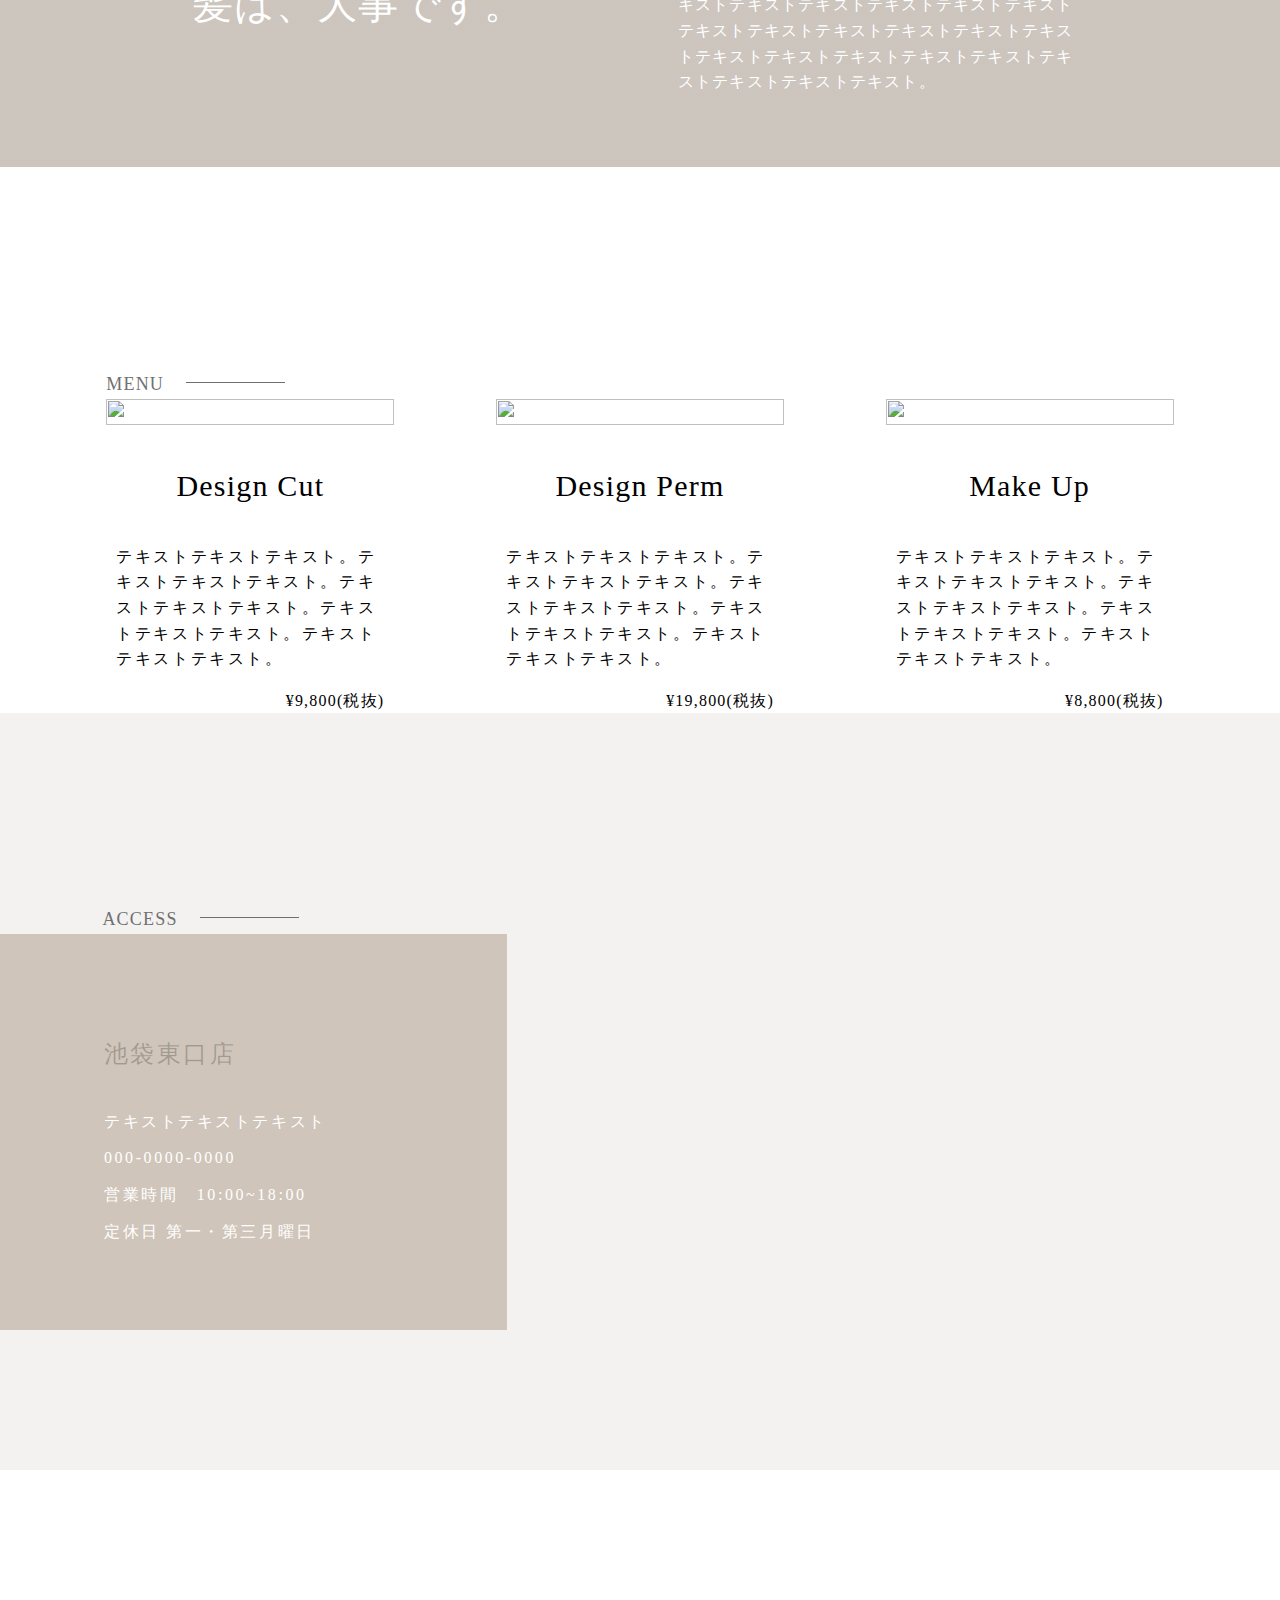
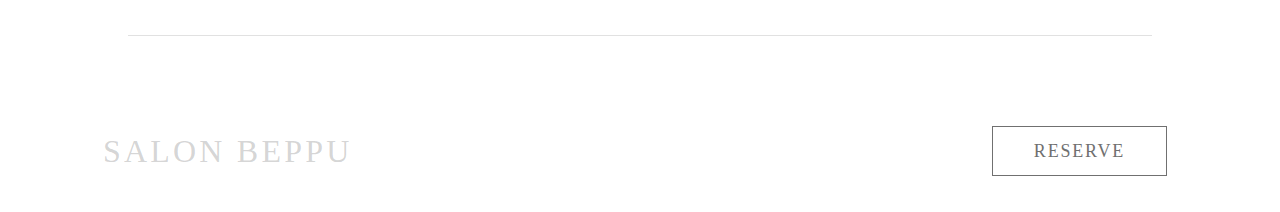
==== commit 34ae683a: "‘修正’" ====
--- a/index.html
+++ b/index.html
@@ -19,11 +19,19 @@
             <span></span>
         </div>
         <nav class="pc-navmenu">
-            <ul>
-                <li>MENU</li>
-                <li>CONCEPT</li>
-                <li>ACCESS</li>
-                <li>RESERVE</li>
+            <ul class="hamburger__lists">
+                <li class="hamburger__list">
+                    <a href="#item1">MENU</a>
+                </li>
+                <li class="hamburger__list">
+                    <a href="#item2">CONCEPT</a>
+                </li>
+                <li class="hamburger__list">
+                    <a href="#item3">ACCESS</a>
+                </li>
+                <li class="hamburger__list">
+                    <a href="#item4">RESERVE</a>
+                </li>
             </ul>
         </nav>
 
@@ -43,7 +51,7 @@
 
         </section>
         <section class="concept">
-            <h2>CONCEPT</h2>
+            <h2 id="item2">CONCEPT</h2>
             <div class="concept-item">
                 <div class="concept-item_img">
                     <img src="img/andrew-neel-f480QIEvwGI-unsplash.png" alt="" class="concept__img">
@@ -64,7 +72,7 @@
 
         <section class="menu">
             <div class="inner">
-                <h2 class="title">MENU</h2>
+                <h2 id="item1" class="title">MENU</h2>
                 <div class="menu-wrap">
 
                     <div class="menu-item">
@@ -113,7 +121,7 @@
 
         </section>
         <section class="access">
-            <h2 class="access-title">ACCESS</h2>
+            <h2 id="item3" class="access-title">ACCESS</h2>
             <div class="access-ad">
                 <div class="address">
                     <p class="address-s">池袋東口店</p>
@@ -149,7 +157,7 @@
                     <i class="fab fa-facebook-square"></i>
                 </div>
             </div>
-            <p class="footer-text">RESERVE</p>
+            <p id="item4" class="footer-text">RESERVE</p>
         </div>
     </div>
     </div>
--- a/css/main.css
+++ b/css/main.css
@@ -114,12 +114,15 @@
 /*# sourceMappingURL=reset.css.map */
 html {
   font-size: 62.5%;
+  scroll-behavior: smooth;
 }
 
 body {
   font-size: 12px;
   line-height: 1.6;
   letter-spacing: 0.1em;
+  max-width: 1282px;
+  min-width: 320px;
 }
 
 h2 {
@@ -322,7 +325,7 @@
   width: 100vw;
   height: 96.7rem;
   overflow: hidden;
-  min-width: 31rem;
+  min-width: 320px;
 }
 @media screen and (max-width: 600px) {
   .concept {
@@ -339,49 +342,82 @@
   display: flex;
   justify-content: center;
   overflow: hidden;
-  padding: 0 10.5rem;
-}
-@media screen and (max-width: 600px) {
+  margin: 0 10.5rem;
+}
+@media screen and (max-width: 959px) {
   .concept-item {
-    margin-top: 5.4rem;
-    padding: 0 2.1rem;
+    margin: 0 1%;
+  }
+}
+@media screen and (max-width: 600px) {
+  .concept-item {
+    margin: 5.4rem 1rem 0;
   }
 }
 
 .concept-item_img {
   margin-right: 0.8%;
-  width: 100%;
+  width: 67.5rem;
   height: 41.3rem;
 }
 @media screen and (max-width: 959px) {
   .concept-item_img {
-    height: 205px;
+    width: 100%;
+  }
+}
+@media screen and (max-width: 600px) {
+  .concept-item_img {
+    height: 20.5rem;
     margin-right: 0.7rem;
   }
 }
+.concept-item_img img {
+  width: 100%;
+  height: 413px;
+  object-position: 100% 50%;
+  object-fit: cover;
+}
 @media screen and (max-width: 959px) {
   .concept-item_img img {
     width: 100%;
-    height: 205px;
-    object-position: 100% 50%;
+    object-position: 95% 50%;
     object-fit: cover;
   }
 }
+@media screen and (max-width: 600px) {
+  .concept-item_img img {
+    width: 100%;
+    height: 20.5rem;
+    object-position: 95% 50%;
+    object-fit: cover;
+  }
+}
 
 .concept-item_img2 {
-  width: 100%;
+  width: 39.1rem;
   height: 41.3rem;
 }
 @media screen and (max-width: 959px) {
   .concept-item_img2 {
-    height: 205px;
-  }
-}
-@media screen and (max-width: 959px) {
+    width: 100%;
+  }
+}
+@media screen and (max-width: 600px) {
+  .concept-item_img2 {
+    height: 20.5rem;
+  }
+}
+.concept-item_img2 img {
+  width: 100%;
+  height: 413px;
+  object-position: 100% 50%;
+  object-fit: cover;
+}
+@media screen and (max-width: 600px) {
   .concept-item_img2 img {
     width: 100%;
-    height: 205px;
-    object-position: 100% 50%;
+    height: 20.5rem;
+    object-position: 75% 50%;
     object-fit: cover;
   }
 }
@@ -390,36 +426,53 @@
   display: flex;
   justify-content: center;
   align-items: center;
-  margin: 6.9rem 18.4rem 6.4rem 17.4rem;
+  margin: 6.9rem auto 6.4rem;
   color: #FFFFFF;
 }
 @media screen and (max-width: 959px) {
   .concept-wrap {
     display: flex;
-    justify-content: center;
+    justify-content: space-between;
+    width: 60vw;
     height: 25.8rem;
     flex-direction: column;
-    margin: 50px 21px;
+    margin: 50px auto;
+  }
+}
+@media screen and (max-width: 600px) {
+  .concept-wrap {
+    width: 95vw;
   }
 }
 
 .concept-wrap_item {
   font-family: Hiragino Mincho Pro;
   font-size: 4rem;
-  width: 44.5rem;
+  width: 34%;
+}
+@media screen and (max-width: 959px) {
+  .concept-wrap_item {
+    width: initial;
+    margin: 0 auto;
+  }
 }
 @media screen and (max-width: 600px) {
   .concept-wrap_item {
     font-size: 1.8rem;
-    width: initial;
   }
 }
 
 .concept-wrap_item2 {
   font-family: Hiragino Kaku Gothic Pro;
   font-size: 1.6rem;
-  width: 48rem;
+  width: 32%;
   margin-left: 5rem;
+}
+@media screen and (max-width: 959px) {
+  .concept-wrap_item2 {
+    width: initial;
+    margin: 0 auto;
+  }
 }
 @media screen and (max-width: 600px) {
   .concept-wrap_item2 {
@@ -445,6 +498,7 @@
   display: flex;
   justify-content: center;
   flex-direction: column;
+  align-items: center;
   width: 27%;
 }
 @media screen and (max-width: 959px) {
@@ -455,7 +509,7 @@
 }
 .menu-item__img {
   width: 100%;
-  height: 45%;
+  height: 50%;
 }
 @media screen and (max-width: 959px) {
   .menu-item__img {
@@ -467,6 +521,10 @@
     height: 65%;
   }
 }
+.menu-item__img img {
+  width: 100%;
+  height: 100%;
+}
 @media screen and (max-width: 959px) {
   .menu-item__img img {
     width: 100%;
@@ -474,9 +532,11 @@
 }
 
 .menu__content {
+  width: 93%;
   font-family: Roboto Mono for Powerline;
 }
 .menu__content__title {
+  width: 100%;
   font-size: 3.0rem;
   text-align: center;
   margin-top: 3.7rem;
@@ -488,6 +548,7 @@
   }
 }
 .menu__content__intro {
+  width: 100%;
   font-size: 1.6rem;
   margin-top: 3.4rem;
   letter-spacing: 0.16em;
@@ -498,6 +559,7 @@
   }
 }
 .menu__content__money {
+  width: 100%;
   font-size: 1.6rem;
   text-align: right;
   margin-top: 1em;
@@ -627,8 +689,9 @@
 }
 @media screen and (max-width: 959px) {
   .footer-wrap__intro {
-    justify-content: space-around;
-    margin: 6.2rem 2rem  0 2rem;
+    width: 95%;
+    justify-content: space-between;
+    margin: 6.2rem 7rem  0 7rem;
   }
 }
 
